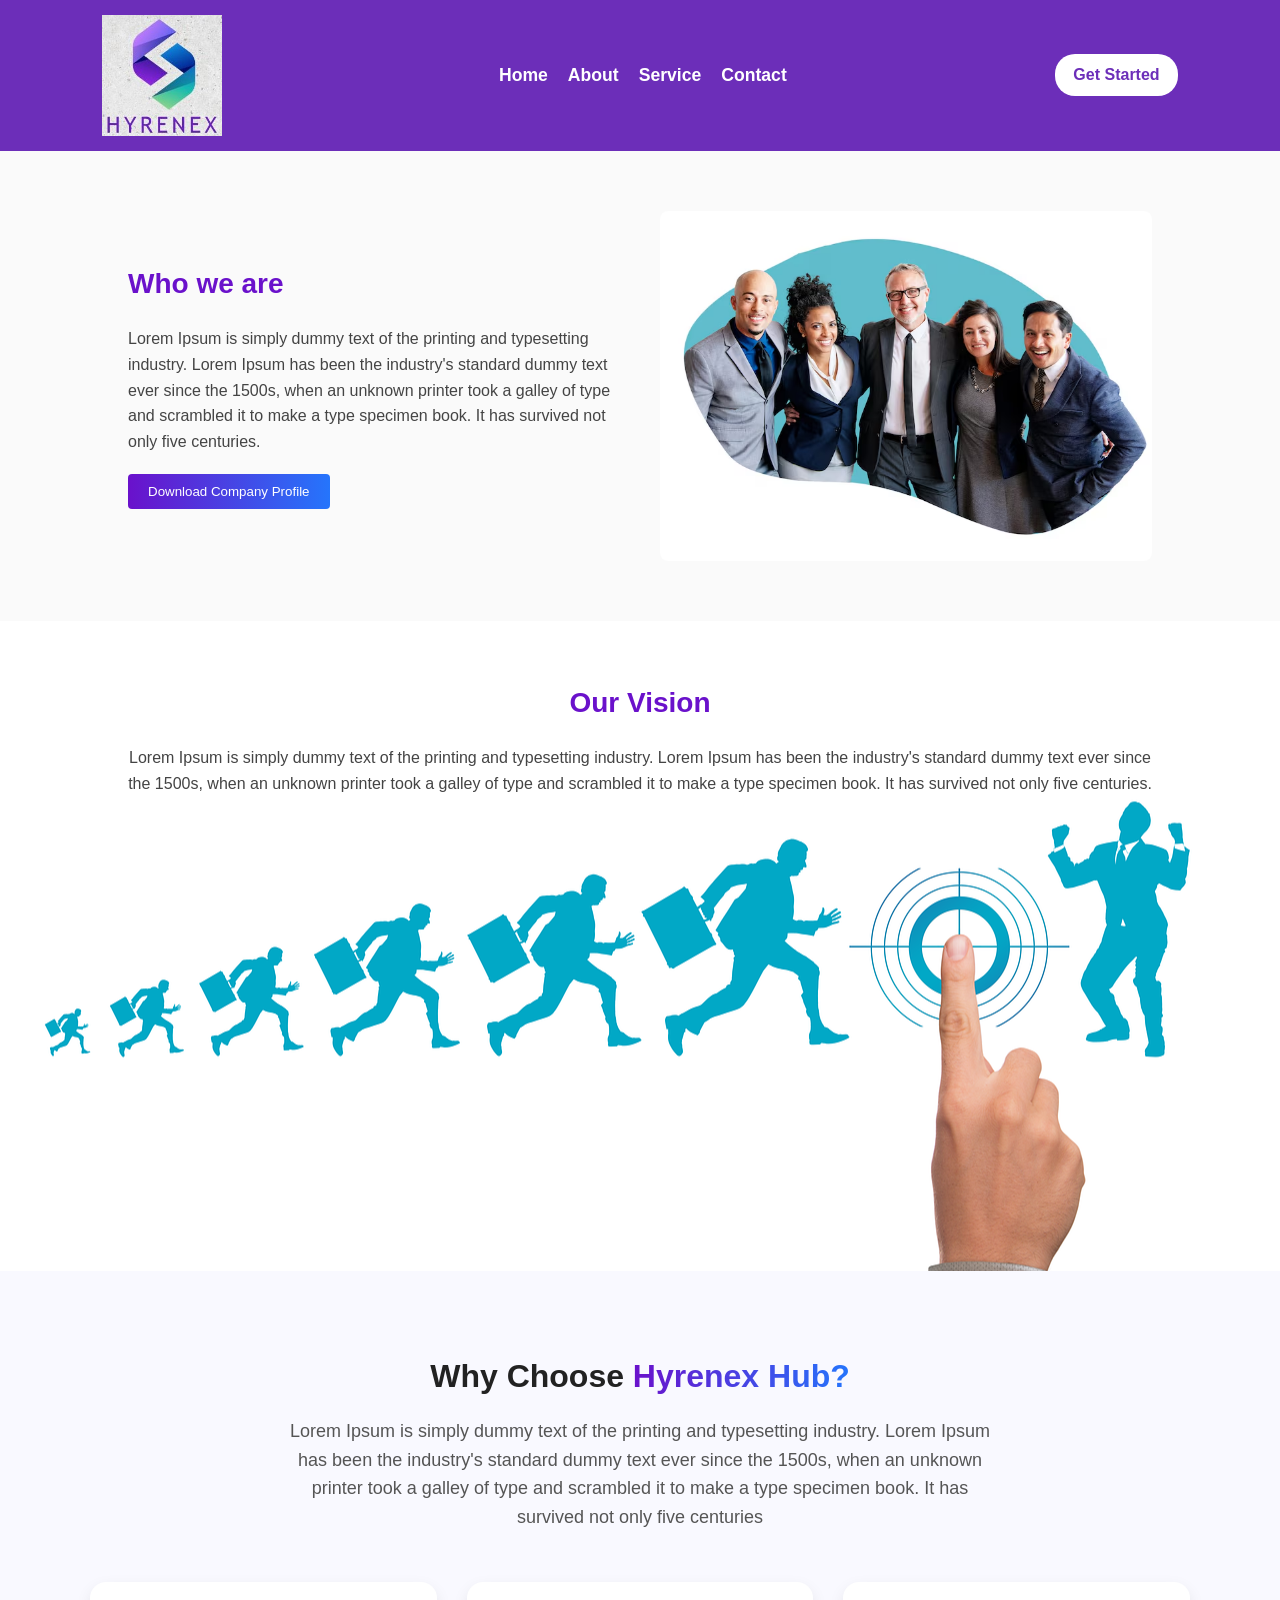
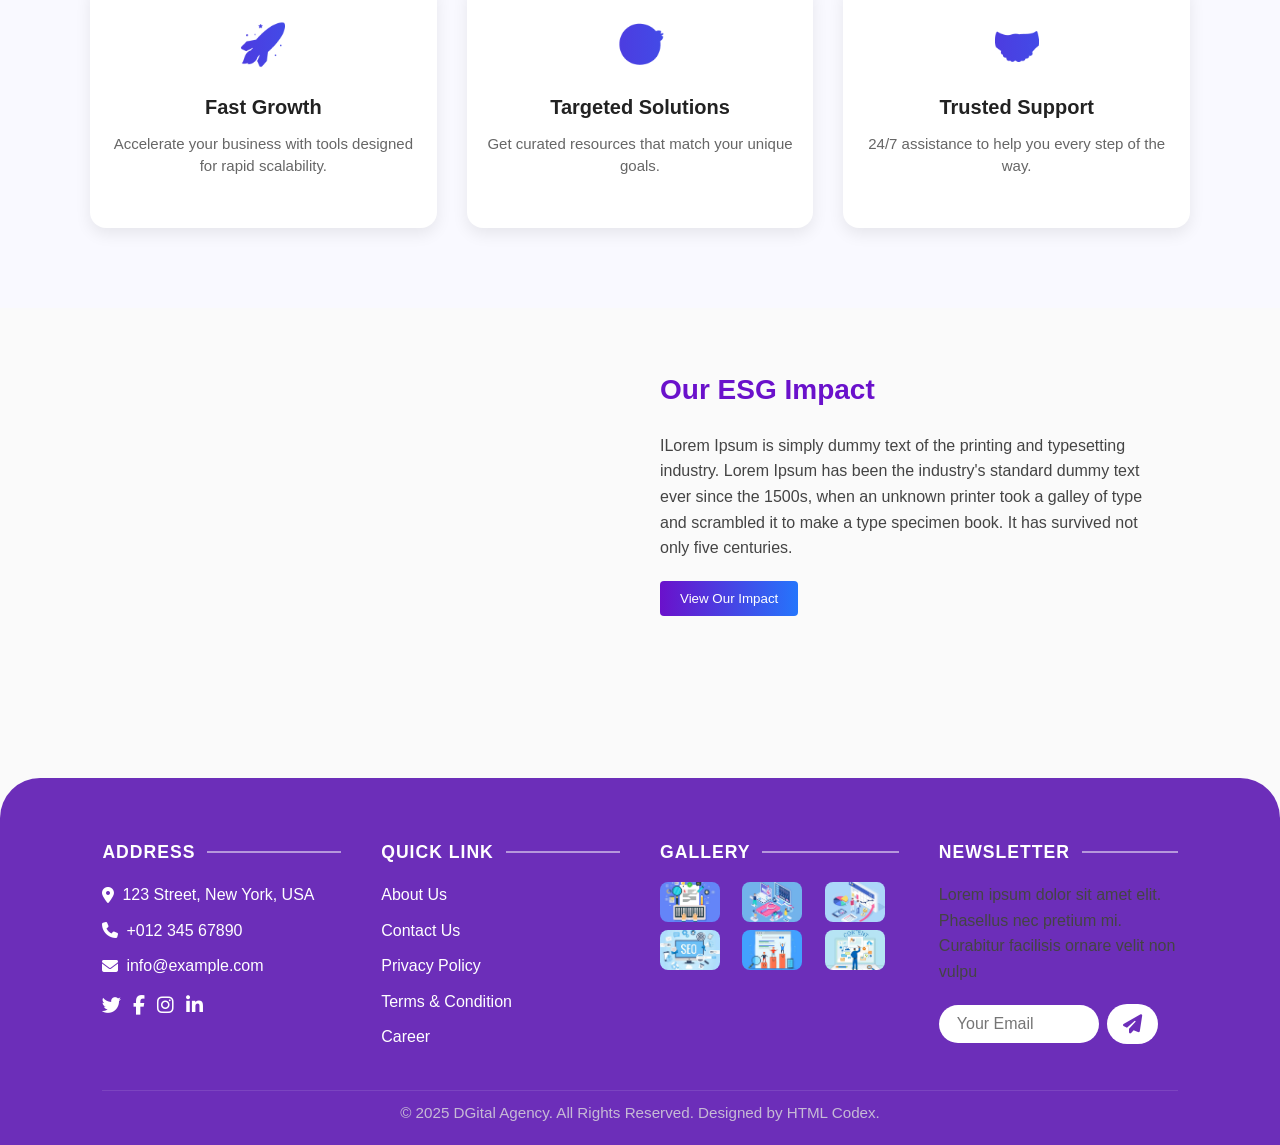
==== About.html @ e98069c9 "Initial Commit" ====
<!DOCTYPE html>
<html lang="en">

<head>
  <meta charset="UTF-8">
  <meta name="viewport" content="width=device-width, initial-scale=1.0">
  <title>About Us | Digitlay</title>
  <link rel="stylesheet" href="./styles.css">
  <link rel="stylesheet" href="https://cdnjs.cloudflare.com/ajax/libs/font-awesome/6.4.2/css/all.min.css">
</head>

<body>
  <!-- Header -->
  <nav>
    <div class="logo">
      <img src="./assests/Logo.jpeg" alt="DGital Logo"
        style="height:auto ; width: 120px; vertical-align:middle; margin-right:8px;">
    </div>
    <div class="nav-toggle" id="navToggle" aria-label="Toggle navigation" tabindex="0">
      <span></span>
      <span></span>
      <span></span>
    </div>
    <ul id="navMenu">
      <span class="nav-close" id="navClose">&times;</span>
      <li><a href="/index.html">Home</a></li>
      <li><a href="/About.html">About</a></li>
      <li><a href="#">Service</a></li>
      <li><a href="#">Contact</a></li>
    </ul>
    <a href="#" class="btn">Get Started</a>
  </nav>

  <!-- Who we are -->
  <section class="who-we-are">
    <div class="content">
      <h2>Who we are</h2>
      <p>Lorem Ipsum is simply dummy text of the printing and typesetting industry. Lorem Ipsum has been the industry's
        standard dummy text ever since the 1500s, when an unknown printer took a galley of type and scrambled it to make
        a type specimen book. It has survived not only five centuries.</p>
      <button class="btn">Download Company Profile</button>
    </div>
    <div class="image">
      <img
        src="./assests/business-people-png-badge-sticker-teamwork-photo-blob-shape-transparent-background_53876-943951.avif"
        alt="">
    </div>
  </section>

  <!-- Vision -->
  <section class="vision">
    <h2>Our Vision</h2>
    <p>Lorem Ipsum is simply dummy text of the printing and typesetting industry. Lorem Ipsum has been the industry's
      standard dummy text ever since the 1500s, when an unknown printer took a galley of type and scrambled it to make a
      type specimen book. It has survived not only five centuries.</p>
  </section>

  <!-- Why we stand out -->
  <section class="standout">
    <div class="standout-container">
      <h2 class="standout-title">Why Choose <span>Hyrenex Hub?</span></h2>
      <p class="standout-subtitle">
        Lorem Ipsum is simply dummy text of the printing and typesetting industry. Lorem Ipsum has been the industry's
        standard dummy text ever since the 1500s, when an unknown printer took a galley of type and scrambled it to make
        a type specimen book. It has survived not only five centuries
      </p>

      <div class="standout-grid">
        <div class="card">
          <div class="icon">🚀</div>
          <h3>Fast Growth</h3>
          <p>Accelerate your business with tools designed for rapid scalability.</p>
        </div>
        <div class="card">
          <div class="icon">🎯</div>
          <h3>Targeted Solutions</h3>
          <p>Get curated resources that match your unique goals.</p>
        </div>
        <div class="card">
          <div class="icon">🤝</div>
          <h3>Trusted Support</h3>
          <p>24/7 assistance to help you every step of the way.</p>
        </div>
      </div>
    </div>
  </section>


  <!-- ESG -->
  <section class="esg">
    <div class="left"></div>
    <div class="right">
      <h2>Our ESG Impact</h2>
      <p>ILorem Ipsum is simply dummy text of the printing and typesetting industry. Lorem Ipsum has been the industry's
        standard dummy text ever since the 1500s, when an unknown printer took a galley of type and scrambled it to make
        a type specimen book. It has survived not only five centuries.</p>
      <button class="btn">View Our Impact</button>
    </div>
  </section>

  <footer>
    <div class="footer-main">
      <div class="footer-col">
        <h4>ADDRESS <span class="footer-line"></span></h4>
        <ul>
          <li><i class="fas fa-map-marker-alt"></i> 123 Street, New York, USA</li>
          <li><i class="fas fa-phone"></i> +012 345 67890</li>
          <li><i class="fas fa-envelope"></i> info@example.com</li>
        </ul>
        <div class="footer-social">
          <a href="#"><i class="fab fa-twitter"></i></a>
          <a href="#"><i class="fab fa-facebook-f"></i></a>
          <a href="#"><i class="fab fa-instagram"></i></a>
          <a href="#"><i class="fab fa-linkedin-in"></i></a>
        </div>
      </div>
      <div class="footer-col">
        <h4>QUICK LINK <span class="footer-line"></span></h4>
        <ul>
          <li><a href="#">About Us</a></li>
          <li><a href="#">Contact Us</a></li>
          <li><a href="#">Privacy Policy</a></li>
          <li><a href="#">Terms & Condition</a></li>
          <li><a href="#">Career</a></li>
        </ul>
      </div>
      <div class="footer-col">
        <h4>GALLERY <span class="footer-line"></span></h4>
        <div class="footer-gallery">
          <img src="./assests/portfolio-1.jpg" alt="">
          <img src="./assests/portfolio-2.jpg" alt="">
          <img src="./assests/portfolio-3.jpg" alt="">
          <img src="./assests/portfolio-4.jpg" alt="">
          <img src="./assests/portfolio-5.jpg" alt="">
          <img src="./assests/portfolio-6.jpg" alt="">
        </div>
      </div>
      <div class="footer-col">
        <h4>NEWSLETTER <span class="footer-line"></span></h4>
        <p>Lorem ipsum dolor sit amet elit. Phasellus nec pretium mi. Curabitur facilisis ornare velit non vulpu</p>
        <form class="footer-newsletter">
          <input type="email" placeholder="Your Email">
          <button type="submit"><i class="fas fa-paper-plane"></i></button>
        </form>
      </div>
    </div>
    <div class="footer-bottom">
      © 2025 DGital Agency. All Rights Reserved. Designed by HTML Codex.
    </div>
  </footer>
  <script>
    // Navbar Responsive Script
    const navToggle = document.getElementById('navToggle');
    const navMenu = document.getElementById('navMenu');
    const navClose = document.getElementById('navClose');
    const overlay = document.getElementById('overlay');

    function closeMenu() {
      navMenu.classList.remove('show');
      overlay.classList.remove('show');
      navToggle.classList.remove('active');
    }

    // Open Menu
    navToggle.addEventListener('click', () => {
      navMenu.classList.toggle('show');
      overlay.classList.toggle('show');
      navToggle.classList.toggle('active');
    });

    // Close Menu (close button inside menu)
    navClose.addEventListener('click', closeMenu);

    // Close when clicking overlay
    overlay.addEventListener('click', closeMenu);

    // Close menu on nav link click (mobile only)
    navMenu.querySelectorAll('a').forEach(link => {
      link.addEventListener('click', () => {
        if (window.innerWidth <= 900) closeMenu();
      });
    });

    // Accessibility: keyboard toggle
    navToggle.addEventListener('keydown', function (e) {
      if (e.key === 'Enter' || e.key === ' ') {
        navMenu.classList.toggle('show');
        overlay.classList.toggle('show');
        navToggle.classList.toggle('active');
      }
    });

    // On resize, ensure menu is correct for desktop/mobile
    window.addEventListener('resize', () => {
      if (window.innerWidth > 900) {
        navMenu.classList.remove('show');
        overlay.classList.remove('show');
        navToggle.classList.remove('active');
      }
    });
  </script>

</body>

</html>
---- styles.css ----
/* styles.css */
* {margin:0;padding:0;box-sizing:border-box;font-family:Arial,sans-serif;}
body {line-height:1.6;color:#333;background:#fafafa;}
a {text-decoration:none;color:inherit;}

/* Gradient colors */
:root {
  --gradient: linear-gradient(90deg,#6a11cb,#2575fc);
  --accent: #6a11cb;
  --accent-dark: #4a0ea5;
}

   /* Navbar */
      nav {
      display:flex; justify-content:space-between; align-items:center;
      padding:15px 8%; background:#6c2eb9;
      position: sticky; top:0; left:0; right:0;
     
      z-index: 300;
    }
    nav .logo { font-size:1.5rem; font-weight:bold; color:white; }
    nav .btn {
      background:white; color:#6c2eb9; padding:8px 18px; border-radius:20px;
      font-weight:bold; transition:.2s;
      margin-top: 0;
    }
    nav .btn:hover { background:orange; color:#fff; }

    /* Toggle Icon */
    .nav-toggle {
      display: none;
      flex-direction: column;
      justify-content: center;
      cursor: pointer;
      width: 36px;
      height: 36px;
      margin-left: 16px;
      z-index: 400;
      position: relative;
    }
    .nav-toggle span {
      height: 4px;
      width: 100%;
      background: #fff;
      margin: 4px 0;
      border-radius: 2px;
      transition: 0.3s;
      position: relative;
    }
    .nav-toggle.active span:nth-child(1) {
      transform: rotate(45deg) translate(6px, 6px);
    }
    .nav-toggle.active span:nth-child(2) {
      opacity: 0;
    }
    .nav-toggle.active span:nth-child(3) {
      transform: rotate(-45deg) translate(7px, -7px);
    }

    /* Desktop nav menu */
    nav ul {
      display: flex;
      flex-direction: row;
      gap: 20px;
      list-style: none;
      position: static;
      background: transparent;
      height: auto;
      width: auto;
      padding: 0;
      align-items: center;
      transition: none;
      z-index: 200;
    }
    nav ul li a {
      color: #fff;
      font-size: 1.1rem;
      font-weight: bold;
      padding: 8px 0;
      display: block;
      transition: color 0.2s;
    }
    nav ul li a:hover {
      color: orange;
    }
    .nav-close { display: none; }
  

/* Sections */
section {padding:60px 10%;}
h2 {font-size:28px;margin-bottom:20px;color:var(--accent);}
p {margin-bottom:20px;color:#444;}

/* Who we are */
.who-we-are {display:flex;gap:40px;align-items:center;flex-wrap:wrap;}
.who-we-are .content {flex:1;min-width:280px;}
.who-we-are .image {flex:1;min-width:280px;background:url('https://via.placeholder.com/600x400') center/cover;height:350px;border-radius:8px;}

/* Vision */
.vision {text-align:center;background:#fff;padding:60px 10%;
min-width:280px;background:url("./assests/aboutBanner11-bcZIDesJ.png") center/cover;height:650px;;}
.vision h2 {color:var(--accent);}

/* Standout */
/* Standout Section */
.standout {
  background: #f9f9ff;
  padding: 80px 20px;
  text-align: center;
  position: relative;
}

.standout-container {
  max-width: 1100px;
  margin: 0 auto;
}

.standout-title {
  font-size: 32px;
  font-weight: 800;
  margin-bottom: 15px;
  color: #222;
}
.standout-title span {
  background: var(--gradient);
  -webkit-background-clip: text;
  -webkit-text-fill-color: transparent;
}

.standout-subtitle {
  font-size: 18px;
  color: #555;
  margin-bottom: 50px;
  max-width: 700px;
  margin-left: auto;
  margin-right: auto;
  line-height: 1.6;
}

.standout-grid {
  display: grid;
  grid-template-columns: repeat(auto-fit, minmax(260px, 1fr));
  gap: 30px;
}

.card {
  background: #fff;
  border-radius: 16px;
  padding: 30px 20px;
  box-shadow: 0 6px 16px rgba(0,0,0,0.08);
  transition: transform 0.3s ease, box-shadow 0.3s ease;
}
.card:hover {
  transform: translateY(-8px);
  box-shadow: 0 12px 24px rgba(0,0,0,0.12);
}

.card .icon {
  font-size: 40px;
  margin-bottom: 15px;
  background: var(--gradient);
  -webkit-background-clip: text;
  -webkit-text-fill-color: transparent;
}

.card h3 {
  font-size: 20px;
  margin-bottom: 10px;
  color: #222;
}

.image{
  width: 500px;
  height: 600px;
}

.image img {
  width: 100%;
  height: 100%;
  border-radius: 8px;
  
}
.card p {
  font-size: 15px;
  color: #666;
  line-height: 1.5;
}




/* ESG */
.esg {display:flex;gap:40px;flex-wrap:wrap;}
.esg .left {flex:1;min-width:280px;background:url("./assests/cheerful-young-caucasian-businessman.jpg") center/cover;height:350px;border-radius:8px;}
.esg .right {flex:1;min-width:280px;}

/* Buttons */
.btn {
  padding:10px 20px;
  background: var(--gradient);
  color:#fff;border:none;
  cursor:pointer;border-radius:4px;
  transition:0.3s;
}
.btn:hover {background:var(--accent-dark);}

    /* Footer */

footer {
  background: #6c2eb9;
  color: #fff;
  padding: 60px 8% 20px 8%;
  border-top-left-radius: 40px;
  border-top-right-radius: 40px;
  margin-top: 0;
  position: relative;
  text-align: left;
}
.footer-main {
  display: flex;
  flex-wrap: wrap;
  gap: 40px;
  justify-content: space-between;
  margin-bottom: 30px;
}
.footer-col {
  flex: 1 1 220px;
  min-width: 220px;
}
.footer-col h4 {
  margin-bottom: 16px;
  font-size: 1.1rem;
  color: #fff;
  font-weight: bold;
  letter-spacing: 1px;
  position: relative;
  display: flex;
  align-items: center;
}
.footer-line {
  flex: 1;
  height: 2px;
  background: #fff;
  margin-left: 12px;
  opacity: 0.5;
}
.footer-col ul {
  list-style: none;
  padding: 0;
}
.footer-col ul li {
  margin-bottom: 10px;
  font-size: 1rem;
  display: flex;
  align-items: center;
  gap: 8px;
}
.footer-col ul li a {
  color: #fff;
  font-size: 1rem;
  transition: color 0.2s;
}
.footer-col ul li a:hover {
  color: orange;
}
.footer-social {
  margin-top: 12px;
  display: flex;
  gap: 12px;
}
.footer-social a {
  color: #fff;
  font-size: 1.2rem;
  transition: color 0.2s;
}
.footer-social a:hover {
  color: orange;
}
.footer-gallery {
  display: grid;
  grid-template-columns: repeat(3, 1fr);
  gap: 8px;
  margin-top: 8px;
}
.footer-gallery img {
  width: 60px;
  border-radius: 8px;
  object-fit: cover;
  height: 40px;
}
.footer-newsletter {
  display: flex;
  align-items: center;
  gap: 8px;
  margin-top: 12px;
}
.footer-newsletter input {
  padding: 10px 18px;
  border: none;
  border-radius: 20px;
  width: 160px;
  font-size: 1rem;
  outline: none;
}
.footer-newsletter button {
  padding: 0 16px;
  border: none;
  border-radius: 20px;
  background: #fff;
  color: #6c2eb9;
  font-size: 1.2rem;
  height: 40px;
  display: flex;
  align-items: center;
  justify-content: center;
  transition: background 0.2s, color 0.2s;
}
.footer-newsletter button:hover {
  background: orange;
  color: #fff;
}
.footer-bottom {
  text-align: center;
  color: #ddd;
  font-size: 0.95rem;
  margin-top: 10px;
  padding-top: 10px;
  border-top: 1px solid #fff2;
  opacity: 0.8;
}
@media (max-width:900px) {
  .footer-main { flex-direction:column; gap:20px; }
  .footer-col { min-width:180px; }
  .footer-gallery img { width:48px; height:32px; }
   
}

@media (max-width:768px) {
  .desktop-nav, .contact { display:none; }
  .menu-toggle { display:block; }
  .footer-grid {grid-template-columns:1fr;}
}
@media (max-width:600px){
  h2 {font-size:22px;}
  p {font-size:14px;}
  .btn {width:100%;text-align:center;}
  .footer-bottom {flex-direction:column;text-align:center;gap:10px;}
}
/* Responsive */
@media (max-width: 768px) {
  .standout-title { font-size: 26px; }
  .standout-subtitle { font-size: 16px; margin-bottom: 40px; }
  .card { padding: 25px 15px; }
}
    /* --- MOBILE NAV --- */
    @media (max-width: 900px) {
      .nav-toggle {
        display: flex;
      }
      nav ul {
        position: fixed;
        top: 0;
        left: -350px;
        width: 250px;
        height: 100vh;
        background: #6c2eb9;
        flex-direction: column;
        padding: 60px 20px;
        gap: 20px;
        list-style: none;
        transition: left 0.3s ease-in-out;
        z-index: 400;
        display: flex;
        align-items: flex-start;
      }
      nav ul.show {
        left: 0;
      }
      .nav-close {
  display: block;
  position: absolute;
  top: 15px;
  right: 15px;
  font-size: 1.5rem;
  color: #fff;
  cursor: pointer;
  z-index: 410;
  transition: background 0.2s, color 0.2s, border-radius 0.2s;
}
    
    }
    @media (max-width: 600px) {
      nav {
        flex-direction: column;
        gap: 10px;
        align-items: flex-start;
      }
      .nav-toggle {
        align-self: flex-end;
        position: relative;
        top: -40px;
      }
      nav ul {
        width: 80vw;
        min-width: 180px;
        padding: 60px 10vw 20px 10vw;
      }
       .service-card {
        padding: 20px 10px;
        min-width: 0;
        max-width: 100%;
      }
    }
    @media (min-width: 901px) {
      nav ul {
        position: static !important;
        left: 0 !important;
        flex-direction: row !important;
        height: auto !important;
        width: auto !important;
        background: transparent !important;
        padding: 0 !important;
        gap: 20px !important;
        display: flex !important;
        align-items: center !important;
      }
      .nav-toggle, .nav-close, .overlay { display: none !important; }
      nav .btn { margin-top: 0 !important; }
    }
      @media (max-width: 900px) {
      nav {
        flex-direction: row;
        justify-content: space-between;
        align-items: center;
        padding: 15px 5vw;
      }
      .logo {
        flex: 1 1 auto;
        display: flex;
        align-items: center;
        justify-content: flex-start;
      }
      .nav-toggle {
        display: flex;
        align-items: center;
        justify-content: center;
        margin-left: 0;
        z-index: 400;
      }
      .btn {
        display: none;
      }
    }
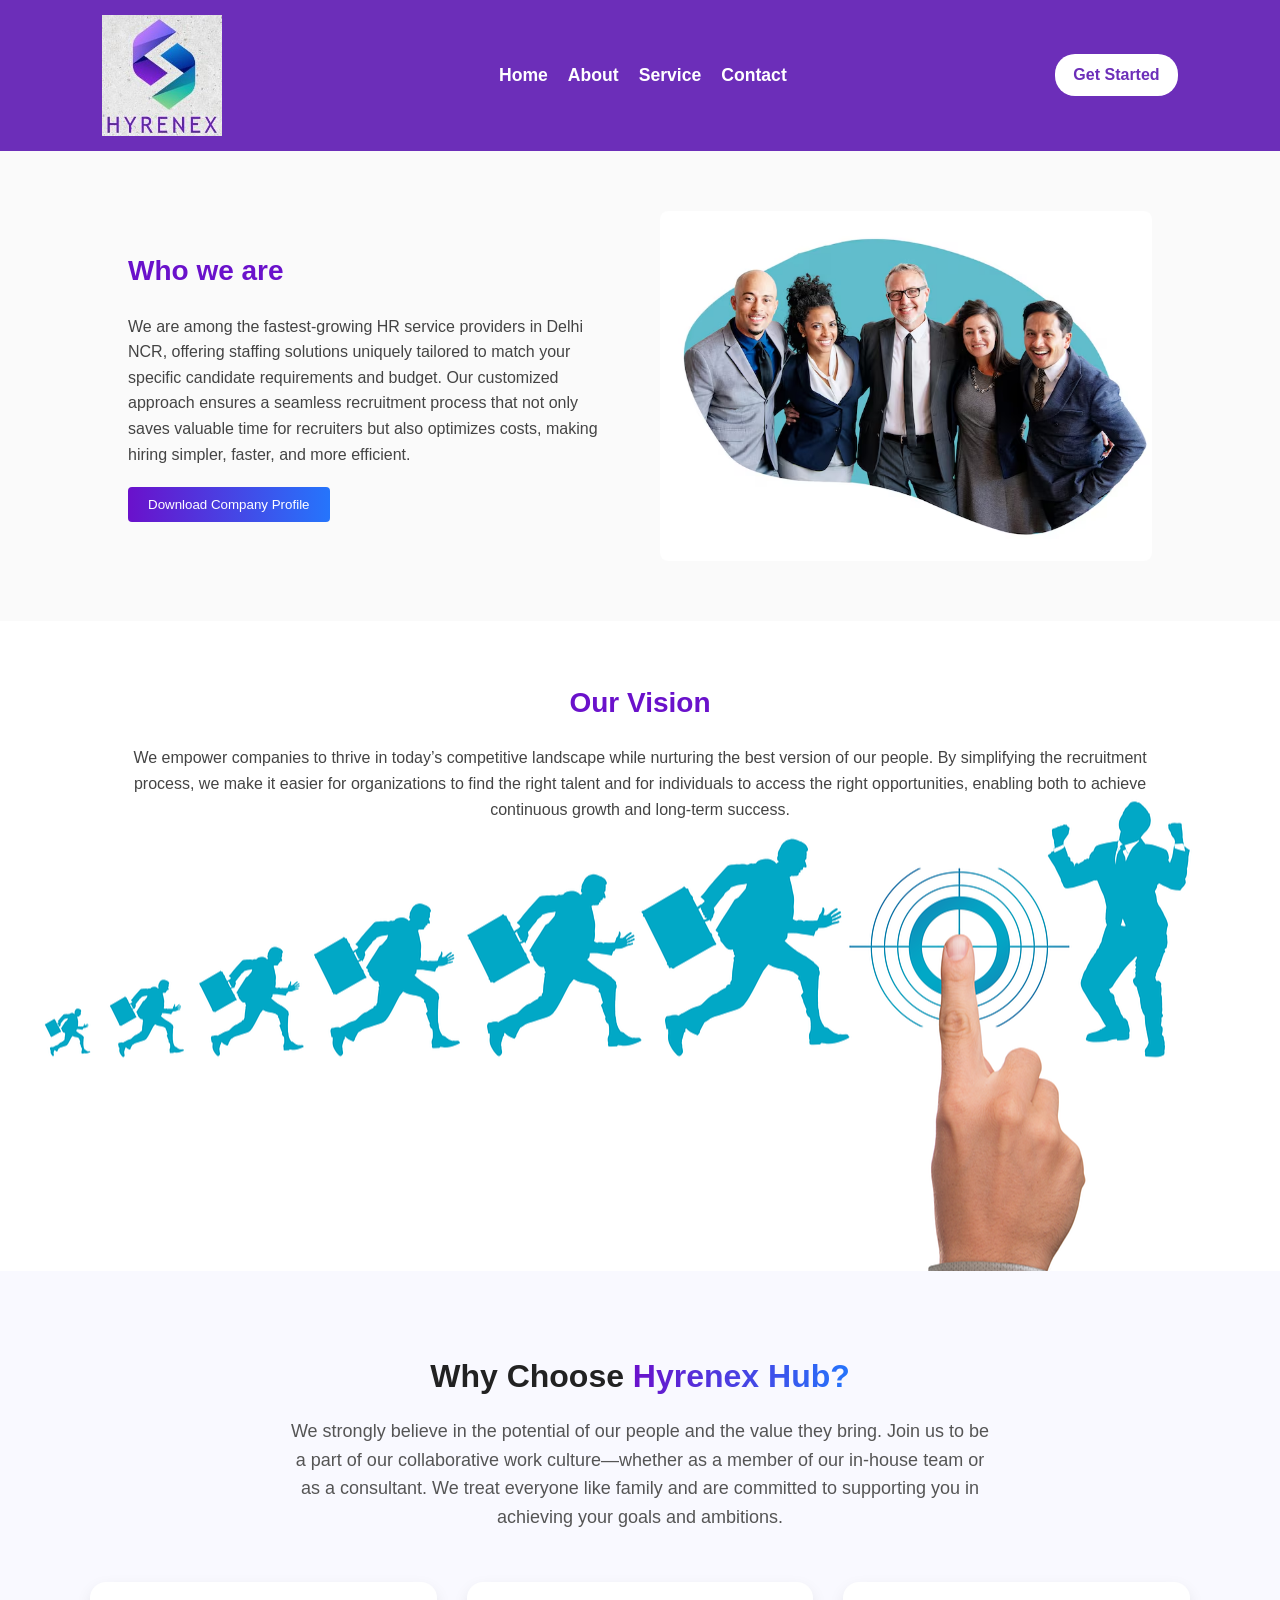
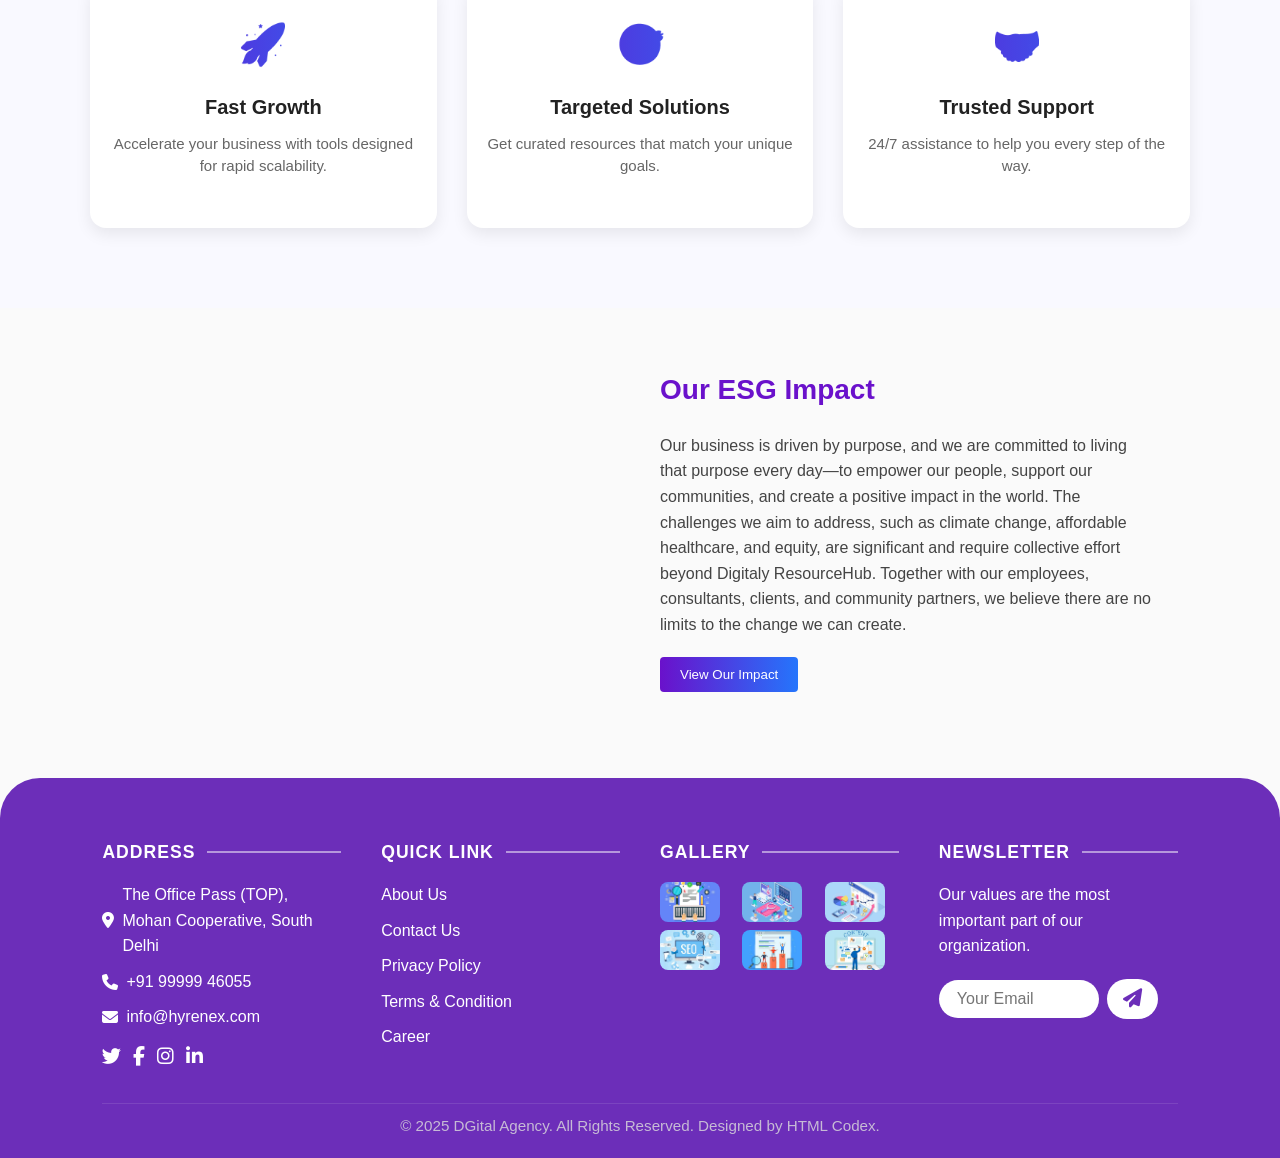
==== commit e618206d: "Initial Commit" ====
--- a/About.html
+++ b/About.html
@@ -1,6 +1,5 @@
 <!DOCTYPE html>
 <html lang="en">
-
 <head>
   <meta charset="UTF-8">
   <meta name="viewport" content="width=device-width, initial-scale=1.0">
@@ -8,82 +7,71 @@
   <link rel="stylesheet" href="./styles.css">
   <link rel="stylesheet" href="https://cdnjs.cloudflare.com/ajax/libs/font-awesome/6.4.2/css/all.min.css">
 </head>
-
 <body>
   <!-- Header -->
-  <nav>
-    <div class="logo">
-      <img src="./assests/Logo.jpeg" alt="DGital Logo"
-        style="height:auto ; width: 120px; vertical-align:middle; margin-right:8px;">
-    </div>
-    <div class="nav-toggle" id="navToggle" aria-label="Toggle navigation" tabindex="0">
-      <span></span>
-      <span></span>
-      <span></span>
-    </div>
-    <ul id="navMenu">
-      <span class="nav-close" id="navClose">&times;</span>
-      <li><a href="/index.html">Home</a></li>
-      <li><a href="/About.html">About</a></li>
-      <li><a href="#">Service</a></li>
-      <li><a href="#">Contact</a></li>
-    </ul>
-    <a href="#" class="btn">Get Started</a>
-  </nav>
+<nav>
+  <div class="logo">
+    <img src="./assests/Logo.jpeg" alt="DGital Logo" style="height:auto ; width: 120px; vertical-align:middle; margin-right:8px;">
+  </div>
+  <div class="nav-toggle" id="navToggle" aria-label="Toggle navigation" tabindex="0">
+    <span></span>
+    <span></span>
+    <span></span>
+  </div>
+  <ul id="navMenu">
+    <span class="nav-close" id="navClose">&times;</span>
+    <li><a href="#">Home</a></li>
+    <li><a href="#">About</a></li>
+    <li><a href="#">Service</a></li>
+    <li><a href="#">Contact</a></li>
+  </ul>
+  <a href="#" class="btn">Get Started</a>
+</nav>
 
   <!-- Who we are -->
   <section class="who-we-are">
     <div class="content">
       <h2>Who we are</h2>
-      <p>Lorem Ipsum is simply dummy text of the printing and typesetting industry. Lorem Ipsum has been the industry's
-        standard dummy text ever since the 1500s, when an unknown printer took a galley of type and scrambled it to make
-        a type specimen book. It has survived not only five centuries.</p>
+      <p>We are among the fastest-growing HR service providers in Delhi NCR, offering staffing solutions uniquely tailored to match your specific candidate requirements and budget. Our customized approach ensures a seamless recruitment process that not only saves valuable time for recruiters but also optimizes costs, making hiring simpler, faster, and more efficient.</p>
       <button class="btn">Download Company Profile</button>
     </div>
     <div class="image">
-      <img
-        src="./assests/business-people-png-badge-sticker-teamwork-photo-blob-shape-transparent-background_53876-943951.avif"
-        alt="">
+      <img src="./assests/business-people-png-badge-sticker-teamwork-photo-blob-shape-transparent-background_53876-943951.avif" alt="">
     </div>
   </section>
 
   <!-- Vision -->
   <section class="vision">
     <h2>Our Vision</h2>
-    <p>Lorem Ipsum is simply dummy text of the printing and typesetting industry. Lorem Ipsum has been the industry's
-      standard dummy text ever since the 1500s, when an unknown printer took a galley of type and scrambled it to make a
-      type specimen book. It has survived not only five centuries.</p>
+    <p>We empower companies to thrive in today’s competitive landscape while nurturing the best version of our people. By simplifying the recruitment process, we make it easier for organizations to find the right talent and for individuals to access the right opportunities, enabling both to achieve continuous growth and long-term success.</p>
   </section>
 
   <!-- Why we stand out -->
-  <section class="standout">
-    <div class="standout-container">
-      <h2 class="standout-title">Why Choose <span>Hyrenex Hub?</span></h2>
-      <p class="standout-subtitle">
-        Lorem Ipsum is simply dummy text of the printing and typesetting industry. Lorem Ipsum has been the industry's
-        standard dummy text ever since the 1500s, when an unknown printer took a galley of type and scrambled it to make
-        a type specimen book. It has survived not only five centuries
-      </p>
+ <section class="standout">
+  <div class="standout-container">
+    <h2 class="standout-title">Why Choose <span>Hyrenex Hub?</span></h2>
+    <p class="standout-subtitle">
+      We strongly believe in the potential of our people and the value they bring. Join us to be a part of our collaborative work culture—whether as a member of our in-house team or as a consultant. We treat everyone like family and are committed to supporting you in achieving your goals and ambitions.
 
-      <div class="standout-grid">
-        <div class="card">
-          <div class="icon">🚀</div>
-          <h3>Fast Growth</h3>
-          <p>Accelerate your business with tools designed for rapid scalability.</p>
-        </div>
-        <div class="card">
-          <div class="icon">🎯</div>
-          <h3>Targeted Solutions</h3>
-          <p>Get curated resources that match your unique goals.</p>
-        </div>
-        <div class="card">
-          <div class="icon">🤝</div>
-          <h3>Trusted Support</h3>
-          <p>24/7 assistance to help you every step of the way.</p>
-        </div>
+    <div class="standout-grid">
+      <div class="card">
+        <div class="icon">🚀</div>
+        <h3>Fast Growth</h3>
+        <p>Accelerate your business with tools designed for rapid scalability.</p>
+      </div>
+      <div class="card">
+        <div class="icon">🎯</div>
+        <h3>Targeted Solutions</h3>
+        <p>Get curated resources that match your unique goals.</p>
+      </div>
+      <div class="card">
+        <div class="icon">🤝</div>
+        <h3>Trusted Support</h3>
+        <p>24/7 assistance to help you every step of the way.</p>
       </div>
     </div>
-  </section>
+  </div>
+</section>
 
 
   <!-- ESG -->
@@ -91,115 +79,112 @@
     <div class="left"></div>
     <div class="right">
       <h2>Our ESG Impact</h2>
-      <p>ILorem Ipsum is simply dummy text of the printing and typesetting industry. Lorem Ipsum has been the industry's
-        standard dummy text ever since the 1500s, when an unknown printer took a galley of type and scrambled it to make
-        a type specimen book. It has survived not only five centuries.</p>
+      <p>Our business is driven by purpose, and we are committed to living that purpose every day—to empower our people, support our communities, and create a positive impact in the world. The challenges we aim to address, such as climate change, affordable healthcare, and equity, are significant and require collective effort beyond Digitaly ResourceHub. Together with our employees, consultants, clients, and community partners, we believe there are no limits to the change we can create.</p>
       <button class="btn">View Our Impact</button>
     </div>
   </section>
 
-  <footer>
-    <div class="footer-main">
-      <div class="footer-col">
-        <h4>ADDRESS <span class="footer-line"></span></h4>
-        <ul>
-          <li><i class="fas fa-map-marker-alt"></i> 123 Street, New York, USA</li>
-          <li><i class="fas fa-phone"></i> +012 345 67890</li>
-          <li><i class="fas fa-envelope"></i> info@example.com</li>
-        </ul>
-        <div class="footer-social">
-          <a href="#"><i class="fab fa-twitter"></i></a>
-          <a href="#"><i class="fab fa-facebook-f"></i></a>
-          <a href="#"><i class="fab fa-instagram"></i></a>
-          <a href="#"><i class="fab fa-linkedin-in"></i></a>
-        </div>
-      </div>
-      <div class="footer-col">
-        <h4>QUICK LINK <span class="footer-line"></span></h4>
-        <ul>
-          <li><a href="#">About Us</a></li>
-          <li><a href="#">Contact Us</a></li>
-          <li><a href="#">Privacy Policy</a></li>
-          <li><a href="#">Terms & Condition</a></li>
-          <li><a href="#">Career</a></li>
-        </ul>
-      </div>
-      <div class="footer-col">
-        <h4>GALLERY <span class="footer-line"></span></h4>
-        <div class="footer-gallery">
-          <img src="./assests/portfolio-1.jpg" alt="">
-          <img src="./assests/portfolio-2.jpg" alt="">
-          <img src="./assests/portfolio-3.jpg" alt="">
-          <img src="./assests/portfolio-4.jpg" alt="">
-          <img src="./assests/portfolio-5.jpg" alt="">
-          <img src="./assests/portfolio-6.jpg" alt="">
-        </div>
-      </div>
-      <div class="footer-col">
-        <h4>NEWSLETTER <span class="footer-line"></span></h4>
-        <p>Lorem ipsum dolor sit amet elit. Phasellus nec pretium mi. Curabitur facilisis ornare velit non vulpu</p>
-        <form class="footer-newsletter">
-          <input type="email" placeholder="Your Email">
-          <button type="submit"><i class="fas fa-paper-plane"></i></button>
-        </form>
+ <footer>
+  <div class="footer-main">
+    <div class="footer-col">
+      <h4>ADDRESS <span class="footer-line"></span></h4>
+      <ul>
+        <li><i class="fas fa-map-marker-alt"></i>The Office Pass (TOP), Mohan Cooperative, South Delhi </li>
+        <li><i class="fas fa-phone"></i> +91 99999 46055</li>
+        <li><i class="fas fa-envelope"></i> info@hyrenex.com</li>
+      </ul>
+      <div class="footer-social">
+        <a href="#"><i class="fab fa-twitter"></i></a>
+        <a href="#"><i class="fab fa-facebook-f"></i></a>
+        <a href="#"><i class="fab fa-instagram"></i></a>
+        <a href="#"><i class="fab fa-linkedin-in"></i></a>
       </div>
     </div>
-    <div class="footer-bottom">
-      © 2025 DGital Agency. All Rights Reserved. Designed by HTML Codex.
+    <div class="footer-col">
+      <h4>QUICK LINK <span class="footer-line"></span></h4>
+      <ul>
+        <li><a href="./About.html"">About Us</a></li>
+        <li><a href="#">Contact Us</a></li>
+        <li><a href="#">Privacy Policy</a></li>
+        <li><a href="#">Terms & Condition</a></li>
+        <li><a href="#">Career</a></li>
+      </ul>
     </div>
-  </footer>
-  <script>
-    // Navbar Responsive Script
-    const navToggle = document.getElementById('navToggle');
-    const navMenu = document.getElementById('navMenu');
-    const navClose = document.getElementById('navClose');
-    const overlay = document.getElementById('overlay');
+    <div class="footer-col">
+      <h4>GALLERY <span class="footer-line"></span></h4>
+      <div class="footer-gallery">
+        <img src="./assests/portfolio-1.jpg" alt="">
+        <img src="./assests/portfolio-2.jpg" alt="">
+        <img src="./assests/portfolio-3.jpg" alt="">
+        <img src="./assests/portfolio-4.jpg" alt="">
+        <img src="./assests/portfolio-5.jpg" alt="">
+        <img src="./assests/portfolio-6.jpg" alt="">
+      </div>
+    </div>
+    <div class="footer-col">
+      <h4>NEWSLETTER <span class="footer-line"></span></h4>
+      <p style="color: #fff;">Our values are the most important part of our organization. </p>
+      <form class="footer-newsletter">
+        <input type="email" placeholder="Your Email">
+        <button type="submit"><i class="fas fa-paper-plane"></i></button>
+      </form>
+    </div>
+  </div>
+  <div class="footer-bottom">
+    © 2025 DGital Agency. All Rights Reserved. Designed by HTML Codex.
+  </div>
+</footer>
+<script>
+  // Navbar Responsive Script
+  const navToggle = document.getElementById('navToggle');
+  const navMenu = document.getElementById('navMenu');
+  const navClose = document.getElementById('navClose');
+  const overlay = document.getElementById('overlay');
 
-    function closeMenu() {
+  function closeMenu() {
+    navMenu.classList.remove('show');
+    overlay.classList.remove('show');
+    navToggle.classList.remove('active');
+  }
+
+  // Open Menu
+  navToggle.addEventListener('click', () => {
+    navMenu.classList.toggle('show');
+    overlay.classList.toggle('show');
+    navToggle.classList.toggle('active');
+  });
+
+  // Close Menu (close button inside menu)
+  navClose.addEventListener('click', closeMenu);
+
+  // Close when clicking overlay
+  overlay.addEventListener('click', closeMenu);
+
+  // Close menu on nav link click (mobile only)
+  navMenu.querySelectorAll('a').forEach(link => {
+    link.addEventListener('click', () => {
+      if (window.innerWidth <= 900) closeMenu();
+    });
+  });
+
+  // Accessibility: keyboard toggle
+  navToggle.addEventListener('keydown', function(e) {
+    if (e.key === 'Enter' || e.key === ' ') {
+      navMenu.classList.toggle('show');
+      overlay.classList.toggle('show');
+      navToggle.classList.toggle('active');
+    }
+  });
+
+  // On resize, ensure menu is correct for desktop/mobile
+  window.addEventListener('resize', () => {
+    if (window.innerWidth > 900) {
       navMenu.classList.remove('show');
       overlay.classList.remove('show');
       navToggle.classList.remove('active');
     }
-
-    // Open Menu
-    navToggle.addEventListener('click', () => {
-      navMenu.classList.toggle('show');
-      overlay.classList.toggle('show');
-      navToggle.classList.toggle('active');
-    });
-
-    // Close Menu (close button inside menu)
-    navClose.addEventListener('click', closeMenu);
-
-    // Close when clicking overlay
-    overlay.addEventListener('click', closeMenu);
-
-    // Close menu on nav link click (mobile only)
-    navMenu.querySelectorAll('a').forEach(link => {
-      link.addEventListener('click', () => {
-        if (window.innerWidth <= 900) closeMenu();
-      });
-    });
-
-    // Accessibility: keyboard toggle
-    navToggle.addEventListener('keydown', function (e) {
-      if (e.key === 'Enter' || e.key === ' ') {
-        navMenu.classList.toggle('show');
-        overlay.classList.toggle('show');
-        navToggle.classList.toggle('active');
-      }
-    });
-
-    // On resize, ensure menu is correct for desktop/mobile
-    window.addEventListener('resize', () => {
-      if (window.innerWidth > 900) {
-        navMenu.classList.remove('show');
-        overlay.classList.remove('show');
-        navToggle.classList.remove('active');
-      }
-    });
-  </script>
+  });
+</script>
 
 </body>
-
-</html>+</html>
